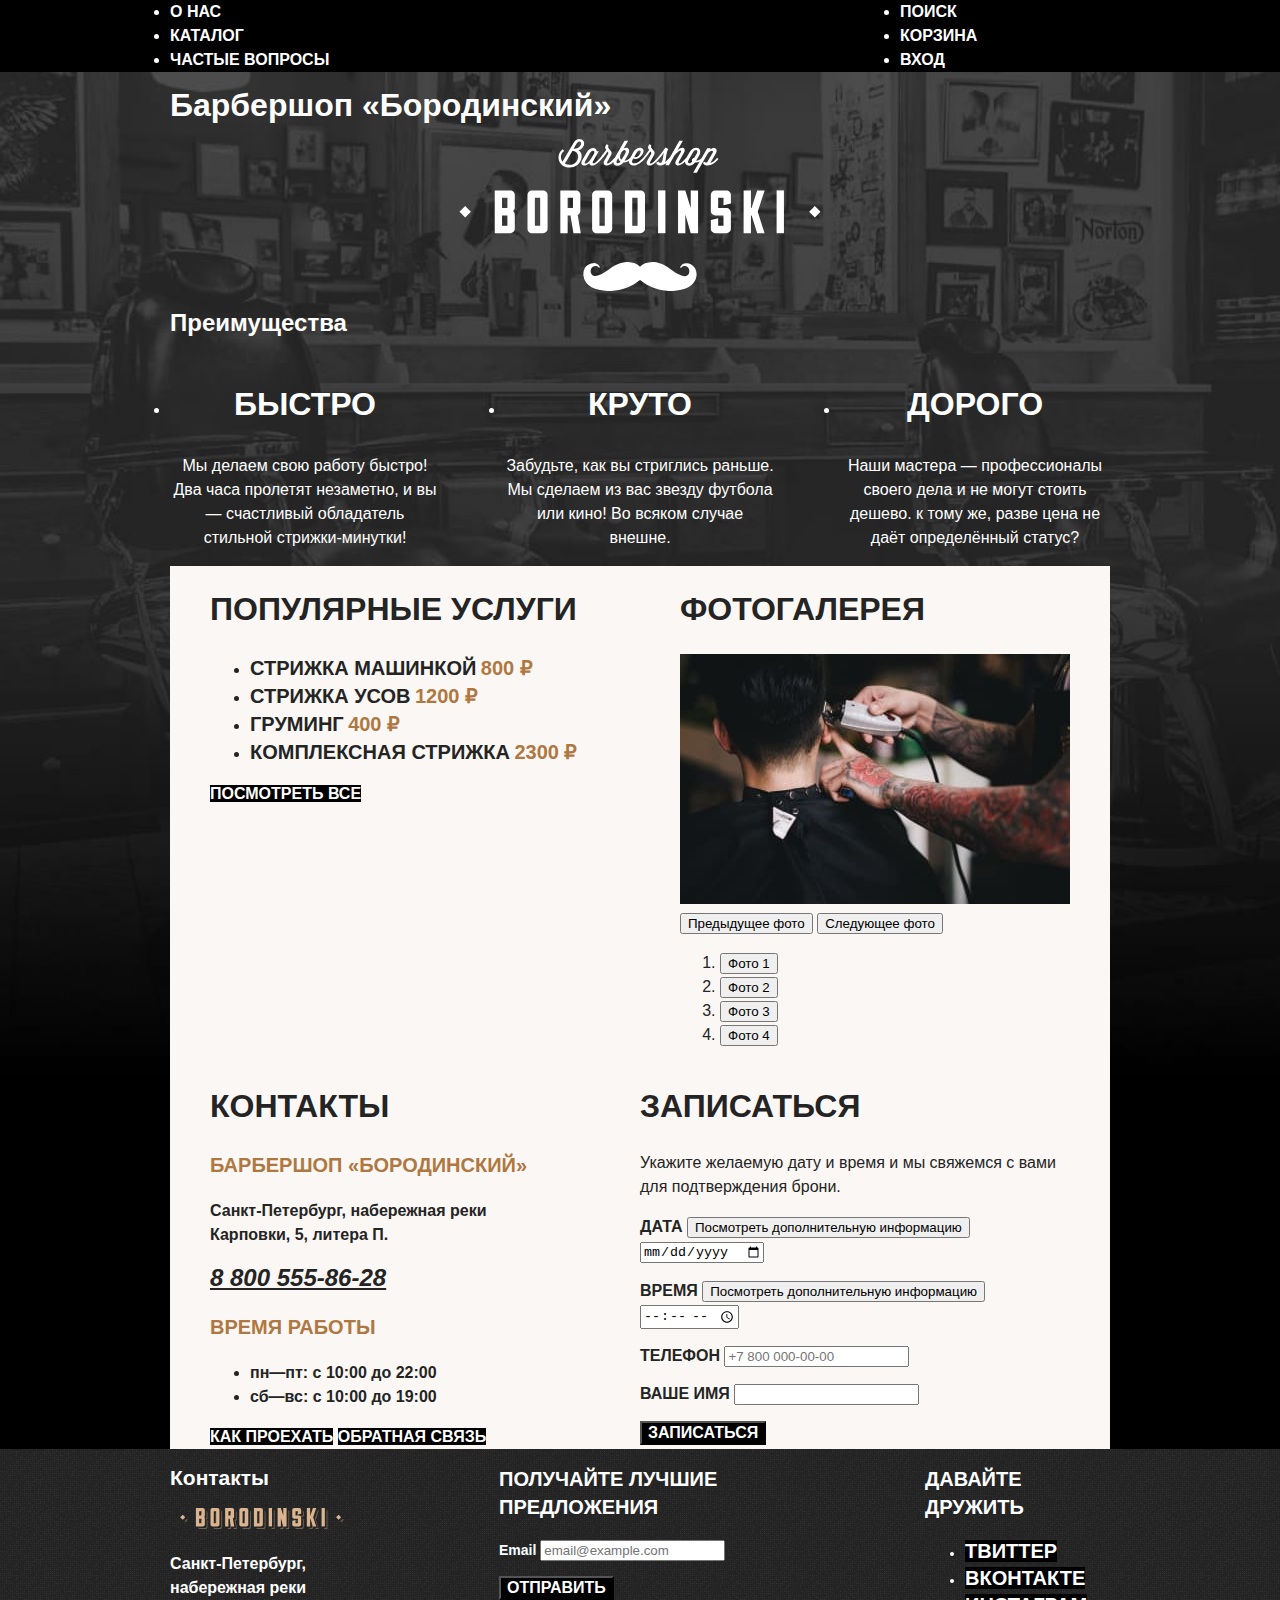
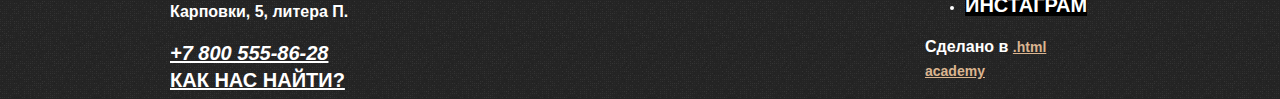
==== index.html @ 13f176ca "index.html" ====
<!DOCTYPE html>
<html lang="ru">
<head>
    <meta charset="UTF-8">
    <meta http-equiv="X-UA-Compatible" content="IE=edge">
    <meta name="viewport" content="width=device-width, initial-scale=1.0">
    <link rel="stylesheet" href="styles/style.css">
    <title>Барбершоп «Бородинский»</title>
</head>
<body>
    <header class="page-header">
        <nav class="navigation">
            <ul class="navigation-list">
                <li class="navigation-item">
                    <a class="navigation-link" href="about.html">О нас</a>
                </li>
                <li class="navigation-item">
                    <a class="navigation-link" href="catalog.html">Каталог</a>
                </li>
                <li class="navigation-item">
                    <a class="navigation-link" href="faq.html">Частые вопросы</a>
                </li>
            </ul>

            <ul class="navigation-list navigation-user">
                <li class="navigation-item">
                    <a class="navigation-link" href="#">
                        <span class="visually-hidden">Поиск</span>
                    </a>
                </li>
                <li class="navigation-item">
                    <a class="navigation-link" href="#">
                        <span class="visually-hidden">Корзина</span>
                    </a>
                </li>
                <li class="navigation-item">
                    <a class="navigation-link" href="#">
                        <span class="visually-hidden">Вход</span>
                    </a>
                </li>
            </ul>
        </nav>    
    </header>
    <main class="main-index">
        <div class="page-container">
            <h1 class="visually-hidden">Барбершоп «Бородинский»</h1>
            <img class="logo" src="/images/main-logo.svg" alt="Логотип барбершопа «Бородинский»" width="367" height="152">
        <!--Преимущества-->
            <section class="advantages">
                <h2 class="visually-hidden">Преимущества</h2>
                <ul class="advantages-list">
                    <li class="advantages-item">
                        <h3 class="advantages-title">Быстро</h2>
                        <p class="advantages-description">Мы делаем свою работу быстро! Два часа пролетят незаметно, и вы — счастливый обладатель стильной стрижки-минутки!</p>
                    </li>
                    <li class="advantages-item">
                        <h3 class="advantages-title">Круто</h2>
                        <p class="advantages-description">Забудьте, как вы стриглись раньше. Мы сделаем из вас звезду футбола или кино! Во всяком случае внешне.</p>
                    </li>
                    <li class="advantages-item">
                        <h3 class="advantages-title">Дорого</h2>
                        <p class="advantages-description">Наши мастера — профессионалы своего дела и не могут стоить дешево. к тому же, разве цена не даёт определённый статус?</p>
                    </li>
                </ul>   
            </section>

            <div class="index-columns">
        <!--Популярные услуги-->
                <section class="services">
                    <h2 class="services-title">Популярные услуги</h2>
                    <ul class="services-list">
                        <li class="services-item">
                            <span class="services-name">Стрижка машинкой</span>
                            <b class="services-price">800 ₽</b>
                        </li>
                        <li class="services-item">
                            <span class="services-name">Стрижка усов</span>
                            <b class="services-price">1200 ₽</b>
                        </li>
                        <li class="services-item">
                            <span class="services-name">Груминг</span>
                            <b class="services-price">400 ₽</b>
                        </li>
                        <li class="services-item">
                            <span class="services-name">Комплексная стрижка</span>
                            <b class="services-price">2300 ₽</b>
                        </li>
                    </ul>
                    <a class="button button-all" href="#">Посмотреть все</a>
                </section>
        <!--Фотогалерея-->
                <section class="gallery">
                    <h2 class="gallery-title">Фотогалерея</h2>
                    <img class="slider-image" src="images/gallery-1.jpg" alt="Примеры работ" width="390" height="250">
                    <button class="slider-button slider-prev" type="button">
                        <span class="visually-hidden">Предыдущее фото</span>
                    </button>
                    <button class="slider-button slider-next" type="button">
                        <span class="visually-hidden">Следующее фото</span>
                    </button>
                    <ol class="slider-pagination">
                        <li class="slider-pagination-item">
                            <button class="slider-pagination-button slider-pagination-button-current" type="button">
                                <span class="visually-hidden">Фото 1</span>
                            </button>
                        </li>
                        <li class="slider-pagination-item">
                            <button class="slider-pagination-button" type="button">
                                <span class="visually-hidden">Фото 2</span>
                            </button>
                        </li>
                        <li class="slider-pagination-item">
                            <button class="slider-pagination-button" type="button">
                                <span class="visually-hidden">Фото 3</span>
                            </button>
                        </li>
                        <li class="slider-pagination-item">
                            <button class="slider-pagination-button" type="button">
                                <span class="visually-hidden">Фото 4</span>
                            </button>
                        </li>
                    </ol>
                </section>
            </div>
            <div class="index-columns">
                <!--Контакты-->
                <section class="contacts">
                    <h2 class="contacts-title">Контакты</h2>
                    <h3 class="contacts-subtitle">Барбершоп «Бородинский»</h3>
                        <address class="contacts-address">
                            <p class="contacts-address-text">Санкт-Петербург, набережная реки Карповки, 5, литера П.</p>
                            <a class="contacts-phone" href="tel:88005558628">8 800 555-86-28</a>
                        </address>
                    <h3 class="contacts-subtitle">Время работы</h3>
                        <ul class="contacts-schedule">
                            <li class="contacts-schedule-item">пн—пт: с 10:00 до 22:00</li>
                            <li class="contacts-schedule-item">сб—вс: с 10:00 до 19:00</li>
                        </ul>
                    <a class="button" href="#">Как проехать</a>
                    <a class="button button-feedback" href="#">Обратная связь</a>
                </section>
                <!--Форма записи-->
                <section class="appointment">
                    <h2 class="appointment-title">Записаться</h2>
                    <p>Укажите желаемую дату и время и мы свяжемся с вами для подтверждения брони.</p>
                    <form class="appointment-form" action="https://echo.htmlacademy.ru/" method="post">
                        <p class="appointment-form-date">
                            <span class="form-label form-label-icon">
                                <label for="appointment-date">Дата</label>
                                <button class="info" type="button">
                                    <span class="visually-hidden">Посмотреть дополнительную информацию</span>
                                </button>
                            </span>
                            <input type="date" id="appointment-date" name="appointment-date" placeholder="27.10.2022">
                        </p>
                        <p class="appointment-form-time">
                            <span class="form-label form-label-icon">
                                <label for="appointment-time">Время</label>
                                <button class="info" type="button">
                                    <span class="visually-hidden">Посмотреть дополнительную информацию</span>
                                </button>
                            </span>
                            <input type="time" id="appointment-time" name="appointment-time" placeholder="10:00">
                        </p>
                        <p class="appointment-form-phone">
                            <label for="appointment-phone">Телефон</label>
                            <input type="tel" id="appointment-phone" name="appointment-phone" placeholder="+7 800 000-00-00">
                        </p>
                        <p class="appointment-form-name">
                            <label for="appointment-name">Ваше имя</label>
                            <input type="text" id="appointment-name" name="appointment-name">
                        </p>
                        <button class="button" type="submit">Записаться</button>
                    </form>
                </section>
            </div>
        </div>
    </main>
    <footer class="page-footer">
        <div class="page-footer-container">
            <section class="footer-contacts">
                <h2 class="visually-hidden">Контакты</h2>
                <img class="footer-logo" src="images/footer-logo.svg" alt="Логотип барбершопа «Бородинский»" width="184" height="21">
                <address class="footer-contacts-address">
                    <p class="about-text">Санкт-Петербург, набережная реки Карповки, 5, литера П.</p>
                    <a class="footer-contacts-address-phone" href="tel:+78005558628">+7 800 555-86-28</a>
                </address>
                <a class="footer-contacts-map-link" href="#">Как нас найти?</a>
            </section>
            <section class="newsletter">
                <h2 class="page-footer-title">Получайте лучшие предложения</h2>
                <form class="newsletter-form" action="https://echo.htmlacademy.ru/" method="post">
                    <p class="newsletter-email">
                        <label class="visually-hidden" for="newsletter-email">Email</label>
                        <input class="field"  placeholder="email@example.com" type="email" name="newsletter-email" id="newsletter-email" required>
                    </p>
                    <button class="button newsletter-button" type="submit">
                        <span class="visually-hidden">Отправить</span>
                    </button>
                </form>   
            </section>
            <section class="footer-social">
            <h2 class="page-footer-title">Давайте дружить</h2>
            <ul class="footer-social-list">
                <li class="footer-social-item">
                  <a class="button" href="#">
                    <span class="visually-hidden">Твиттер</span>
                  </a>
                </li>
                <li class="footer-social-item">
                  <a class="button" href="#">
                    <span class="visually-hidden">ВКонтакте</span>
                  </a>
                </li>
                <li class="footer-social-item">
                  <a class="button" href="#">
                    <span class="visually-hidden">Инстаграм</span>
                  </a>
                </li>
              </ul>
              <p class="about-text">Сделано в <a class="htmlacademy-link" href="https://htmlacademy.ru/">.html academy</a></p>
            </section>
        </div>    
    </footer>   
</body>
</html>
---- styles/style.css ----
@font-face {
    font-family: "PT Sans Narrow";
    font-size: normal;
    font-weight: 400;
    src: url("/barbershop/fonts/ptsans-400.woff2") format("woff2");
    font-display: swap;
}

@font-face {
    font-family: "PT Sans Narrow";
    font-size: normal;
    font-weight: 700;
    src: url("/barbershop/fonts/ptsans-700.woff2") format("woff2");
    font-display: swap;
}

html {
    height: 100%;
}

body {
    margin: 0;
    display: flex;
    flex-direction: column;
    min-height: 100%;
    font-family: "PT Sans Narrow", sans-serif;
    font-size: 16px;
    line-height: 24px;
    background-color: #FBF7F4;
    color: #242424;
}

/*Кнопка*/
.button {
    font-family: inherit;
    font-weight: 700;
    background: #000000;
    color: #FFFFFF;
    font-size: 16px;
    text-align: center;
    text-transform: uppercase;
    text-decoration: none;
}

/*Шапка*/
.page-header {
    background-color: #000000;
    color: #FFFFFF;
}

.navigation {
    width: 940px;
    margin: 0 auto;
    display: flex;
}

.navigation-list {
    margin: 0;
    padding: 0;
    width: 320px;
}

.navigation-user {
    width: 210px;
    margin-left: auto;
}

.navigation-link {
    font-weight: 700;
    font-size: 16px;
    line-height: 22px;
    text-transform: uppercase;
    text-decoration: none;
    color: #FFFFFF;
    text-align: center;
}

/*Основное*/
.main-index {
    flex-grow: 1;
    color: #FFFFFF;
    background-color: #000000;
    background-image: url("/images/interior.jpg");
    background-size: 100% auto;
    background-repeat: no-repeat;
}

.page-container {
    width: 940px;
    margin: 0 auto;
}

/*Логотип*/
.logo {
    display: block;
    margin: 0 auto;
}

.page-header-logo {
    width: 140px;
    margin-right: 100px;
}

/*Преимущества*/
.advantages-list {
    margin: 0;
    padding: 0;
    text-align: center;
    display: flex;
    justify-content: space-between;
}

.advantages-item {
    width: 270px;
}

.advantages-title {
    font-weight: 700;
    font-size: 32px;
    line-height: 35px;
    text-transform: uppercase;
}

.index-columns {
    background-color: #FBF7F4;
    color: #242424;
    background-image: url("/images/noisy-texture-80x80-o8-d27-c-1f1f1f-t1\ 1.png");
    background-repeat: repeat;
    display: flex;
    justify-content: space-between;
    padding: 0 40px;
}

/*Популярные услуги*/
.services {
    width: 390px;
}

.services-title {
    font-weight: 700;
    font-size: 32px;
    line-height: 35px;
    text-transform: uppercase;
}

.services-name {
    color: #242424;
    font-weight: 700;
    font-size: 20px;
    line-height: 28px;
    text-transform: uppercase;
}

.services-price {
    color: #AF7842;
    font-weight: 700;
    font-size: 20px;
    text-transform: uppercase;
}
/*Фотогалерея*/
.gallery {
    width: 390px;
}

.gallery-title {
    font-weight: 700;
    font-size: 32px;
    line-height: 35px;
    text-transform: uppercase;
    color: #242424;
}
/*Контакты*/
.contacts {
    width: 350px;
}

.contacts-title {
    font-weight: 700;
    font-size: 32px;
    line-height: 35px;
    text-transform: uppercase;
}

.contacts-subtitle {
    color: #AF7842;
    font-weight: 700;
    font-size: 20px;
    line-height: 28px;
    text-transform: uppercase;
}

.contacts-address-text {
    font-weight: 700;
    font-size: 16px;
    line-height: 24px;
    font-style: normal;
}

.contacts-phone {
    font-weight: 700;
    font-size: 24px;
    line-height: 29px;
    text-decoration-line: underline;
    text-transform: uppercase;
    color: #242424;
}

.contacts-schedule-item {
    font-weight: 700;
    font-size: 16px;
    line-height: 24px;
}
/*Записаться*/
.appointment {
    width: 430px;
}

.appointment-title {
    font-weight: 700;
    font-size: 32px;
    line-height: 35px;
    text-transform: uppercase;
}

.form-label {
    font-weight: 700;
    font-size: 16px;
    line-height: 22px;
    text-transform: uppercase;
}

.appointment-form-phone {
    font-weight: 700;
    font-size: 16px;
    line-height: 22px;
    text-transform: uppercase;
}

.appointment-form-name {
    font-weight: 700;
    font-size: 16px;
    line-height: 22px;
    text-transform: uppercase;
}
/*Подвал*/
.page-footer {
    background-color: #242424;
    color: #FFFFFF;
    background-image: url("/images/noisy-footer.png");
    background-repeat: repeat;
    font-size: 14px;
    font-weight: 700;
}

.page-footer-container {
    width: 940px;
    margin: 0 auto;
    display: flex;
    justify-content: space-between;
}

/*Контакты*/
.footer-contacts {
    width: 183px;
}

.newsletter {
    width: 280px;
}

.footer-social {
    width: 185px;
}

.page-footer a {
    font-weight: 700;
    font-size: 20px;
    line-height: 26px;
    color: #FFFFFF
}

.page-footer .htmlacademy-link {
    font-weight: 700;
    font-size: 14px;
    line-height: 20px;
    color: #DBB590;
}

.footer-contacts-map-link {
    font-weight: 700;
    font-size: 20px;
    line-height: 26px;
    text-transform: uppercase;
}

.page-footer-title {
    font-weight: 700;
    font-size: 20px;
    line-height: 28px;
    text-transform: uppercase;
}

.about-text {
    font-style: normal;
    font-weight: 700;
    font-size: 16px;
    line-height: 24px;
}

/*Каталог*/

.main-inner {
    background-color: #FBF7F4;
    background-image: url("/images/noisy-page.png");
    background-repeat: repeat;
}

.catalog-products {
    display: flex;
}

/*Заголовок*/
.inner-header-title {
    color: #242424;
    font-weight: 700;
    font-size: 32px;
    line-height: 35px;
    text-transform: uppercase;
}

/*Хлебные крошки*/
.breadcrumbs-link {
    font-weight: 400;
    font-size: 16px;
    line-height: 22px;
    text-decoration: underline;
    color: #242424;
}

.breadcrumbs-link-current {
    color: #595959;
    font-weight: 400;
    font-size: 16px;
    line-height: 22px;
    text-decoration: none;
}

/*Цена*/
.catalog-right-column {
    width: 700px;
}

.catalog-filter {
    width: 220px;
    margin-right: 20px;
}

.catalog-filter-title {
    color: #000000;
    font-weight: 700;
    font-size: 20px;
    line-height: 28px;
    text-transform: uppercase;
}

.catalog-filter-input {
    font-weight: 400;
    font-size: 16px;
    line-height: 22px;
    color: #242424;
}

.control-label {
    font-weight: 700;
    font-size: 16px;
    line-height: 22px;
    color: #242424;
}

/*Сортировка*/
.select-control {
    color: #242424;
    font-weight: 700;
    font-size: 16px;
    line-height: 24px;
}

/*Карточки товаров*/
.product-card-image {
    width: 220px;
    height: 168px;
}

.product-card-title {
    color: #000000;
    font-weight: 700;
    font-size: 16px;
    line-height: 24px;
}

.product-card-price {
    color: #814B18;
    font-weight: 700;
    font-size: 24px;
    line-height: 29px;
}

.product-card-link {
    text-decoration: none;
    text-align: left;
}

/*Пагинация*/
.pagination {
    background-color: #FFFFFF;
}

.pagination-link {
    color: #FFFFFF;
    background-color: #000000;
    text-decoration: none;
    line-height: 16px;
    font-weight: 700;
}

.pagination-current {
    color: #242424;
    background-color: #FFFFFF;
}
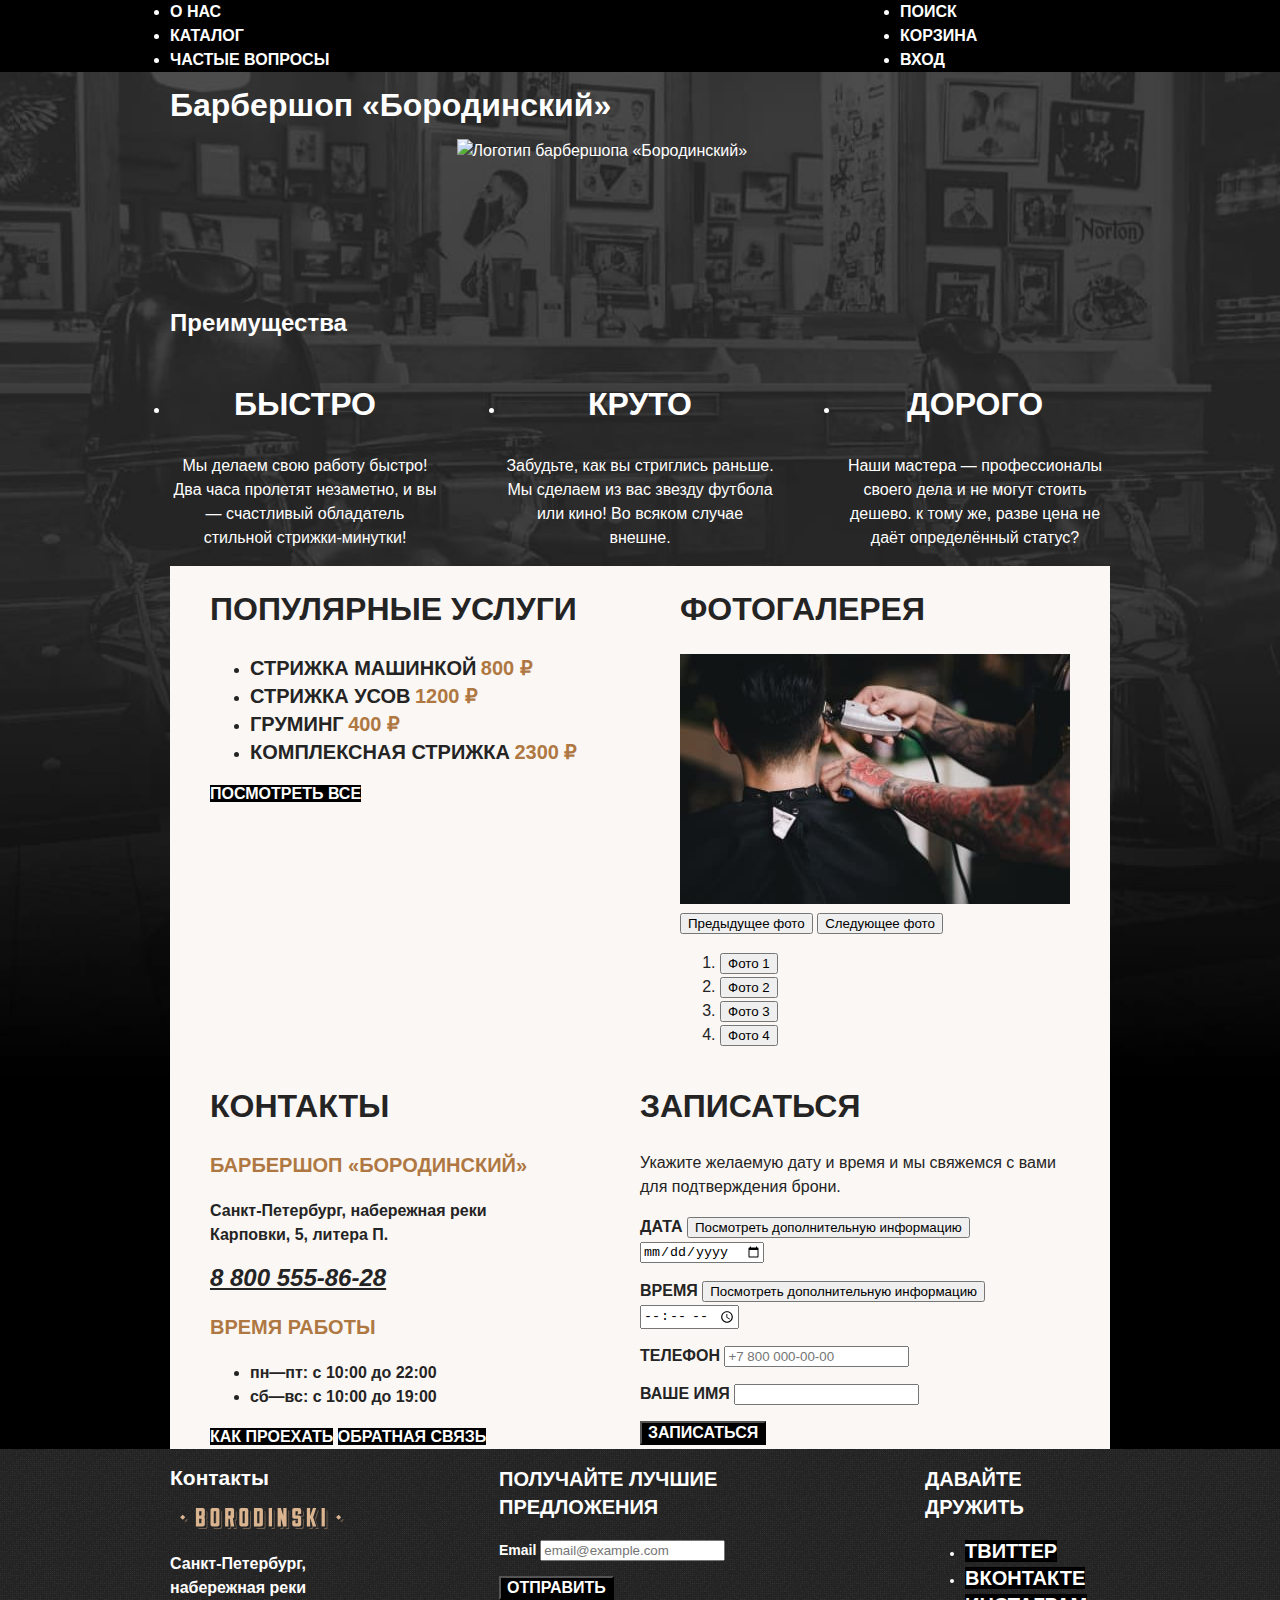
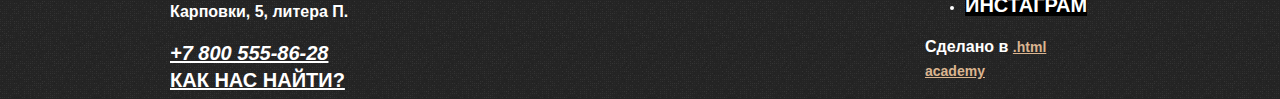
==== commit ec31b22a: "change main logo" ====
--- a/index.html
+++ b/index.html
@@ -44,7 +44,7 @@
     <main class="main-index">
         <div class="page-container">
             <h1 class="visually-hidden">Барбершоп «Бородинский»</h1>
-            <img class="logo" src="/images/main-logo.svg" alt="Логотип барбершопа «Бородинский»" width="367" height="152">
+            <img class="logo" src="/barbershop/images/main-logo.svg" alt="Логотип барбершопа «Бородинский»" width="367" height="152">
         <!--Преимущества-->
             <section class="advantages">
                 <h2 class="visually-hidden">Преимущества</h2>
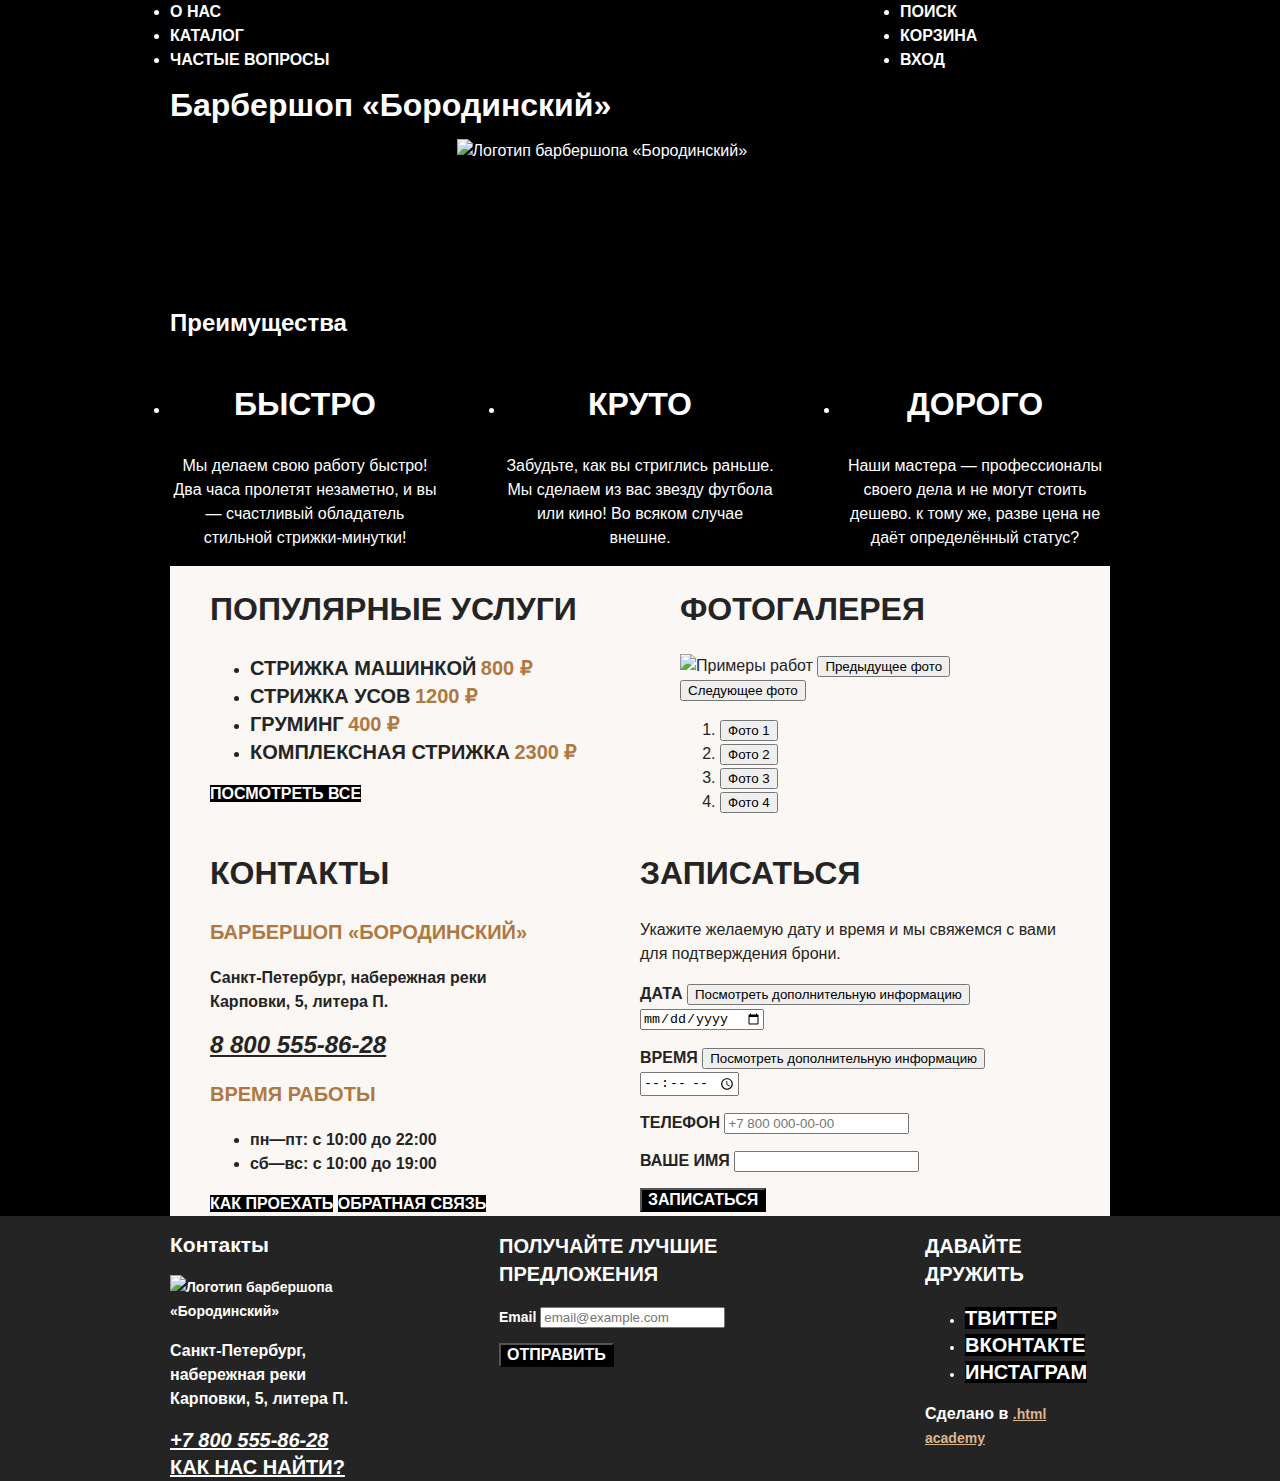
==== commit 3c5498dd: "change images" ====
--- a/index.html
+++ b/index.html
@@ -91,7 +91,7 @@
         <!--Фотогалерея-->
                 <section class="gallery">
                     <h2 class="gallery-title">Фотогалерея</h2>
-                    <img class="slider-image" src="images/gallery-1.jpg" alt="Примеры работ" width="390" height="250">
+                    <img class="slider-image" src="/barbershop/images/gallery-1.jpg" alt="Примеры работ" width="390" height="250">
                     <button class="slider-button slider-prev" type="button">
                         <span class="visually-hidden">Предыдущее фото</span>
                     </button>
@@ -180,7 +180,7 @@
         <div class="page-footer-container">
             <section class="footer-contacts">
                 <h2 class="visually-hidden">Контакты</h2>
-                <img class="footer-logo" src="images/footer-logo.svg" alt="Логотип барбершопа «Бородинский»" width="184" height="21">
+                <img class="footer-logo" src="/barbershop/images/footer-logo.svg" alt="Логотип барбершопа «Бородинский»" width="184" height="21">
                 <address class="footer-contacts-address">
                     <p class="about-text">Санкт-Петербург, набережная реки Карповки, 5, литера П.</p>
                     <a class="footer-contacts-address-phone" href="tel:+78005558628">+7 800 555-86-28</a>
--- a/styles/style.css
+++ b/styles/style.css
@@ -80,7 +80,7 @@
     flex-grow: 1;
     color: #FFFFFF;
     background-color: #000000;
-    background-image: url("/images/interior.jpg");
+    background-image: url("/barbershop/images/interior.jpg");
     background-size: 100% auto;
     background-repeat: no-repeat;
 }
@@ -124,7 +124,7 @@
 .index-columns {
     background-color: #FBF7F4;
     color: #242424;
-    background-image: url("/images/noisy-texture-80x80-o8-d27-c-1f1f1f-t1\ 1.png");
+    background-image: url("/barbershop/images/noisy-page.png");
     background-repeat: repeat;
     display: flex;
     justify-content: space-between;
@@ -246,7 +246,7 @@
 .page-footer {
     background-color: #242424;
     color: #FFFFFF;
-    background-image: url("/images/noisy-footer.png");
+    background-image: url("/barbershop/images/noisy-footer.png");
     background-repeat: repeat;
     font-size: 14px;
     font-weight: 700;
@@ -311,7 +311,7 @@
 
 .main-inner {
     background-color: #FBF7F4;
-    background-image: url("/images/noisy-page.png");
+    background-image: url("/barbershop/images/noisy-page.png");
     background-repeat: repeat;
 }
 
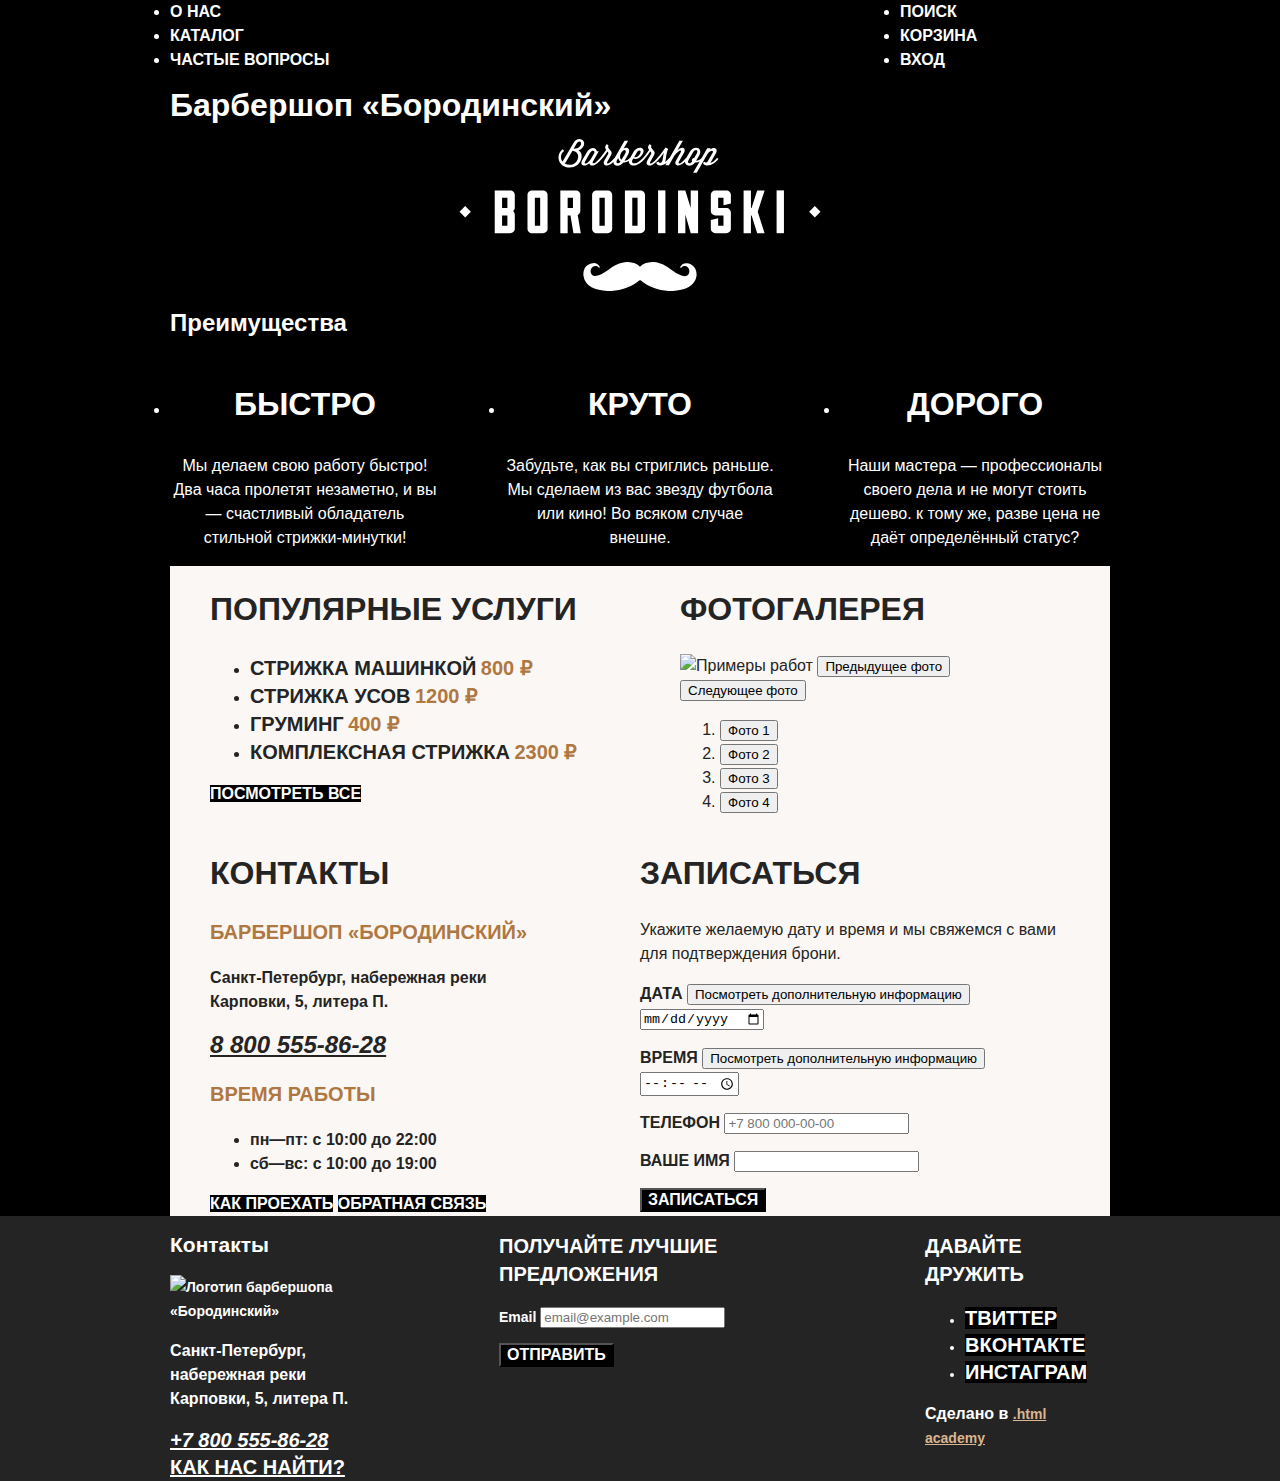
==== commit 4b390b8a: "fix" ====
--- a/index.html
+++ b/index.html
@@ -44,7 +44,7 @@
     <main class="main-index">
         <div class="page-container">
             <h1 class="visually-hidden">Барбершоп «Бородинский»</h1>
-            <img class="logo" src="/barbershop/images/main-logo.svg" alt="Логотип барбершопа «Бородинский»" width="367" height="152">
+            <img class="logo" src="/images/main-logo.svg" alt="Логотип барбершопа «Бородинский»" width="367" height="152">
         <!--Преимущества-->
             <section class="advantages">
                 <h2 class="visually-hidden">Преимущества</h2>
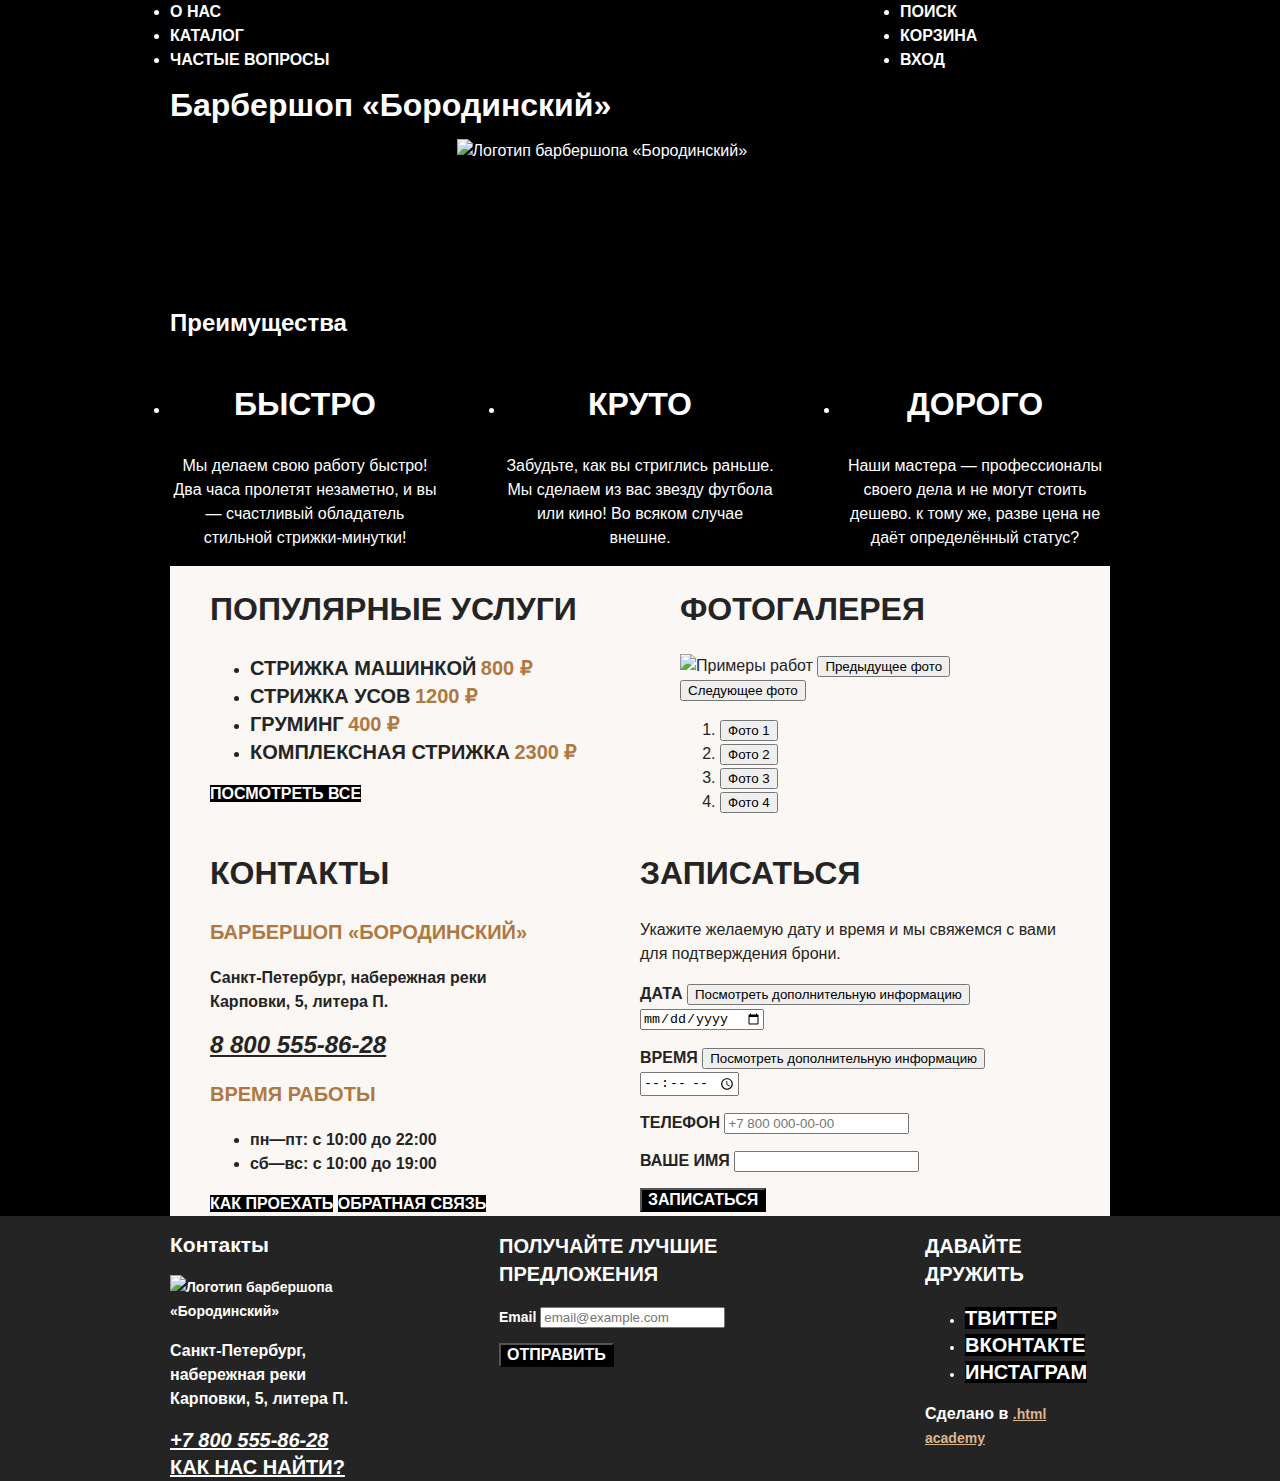
==== commit 1d5a3239: "Update index.html" ====
--- a/index.html
+++ b/index.html
@@ -44,7 +44,7 @@
     <main class="main-index">
         <div class="page-container">
             <h1 class="visually-hidden">Барбершоп «Бородинский»</h1>
-            <img class="logo" src="/images/main-logo.svg" alt="Логотип барбершопа «Бородинский»" width="367" height="152">
+            <img class="logo" src="/barbershop/images/main-logo.svg" alt="Логотип барбершопа «Бородинский»" width="367" height="152">
         <!--Преимущества-->
             <section class="advantages">
                 <h2 class="visually-hidden">Преимущества</h2>
@@ -223,4 +223,4 @@
         </div>    
     </footer>   
 </body>
-</html>+</html>
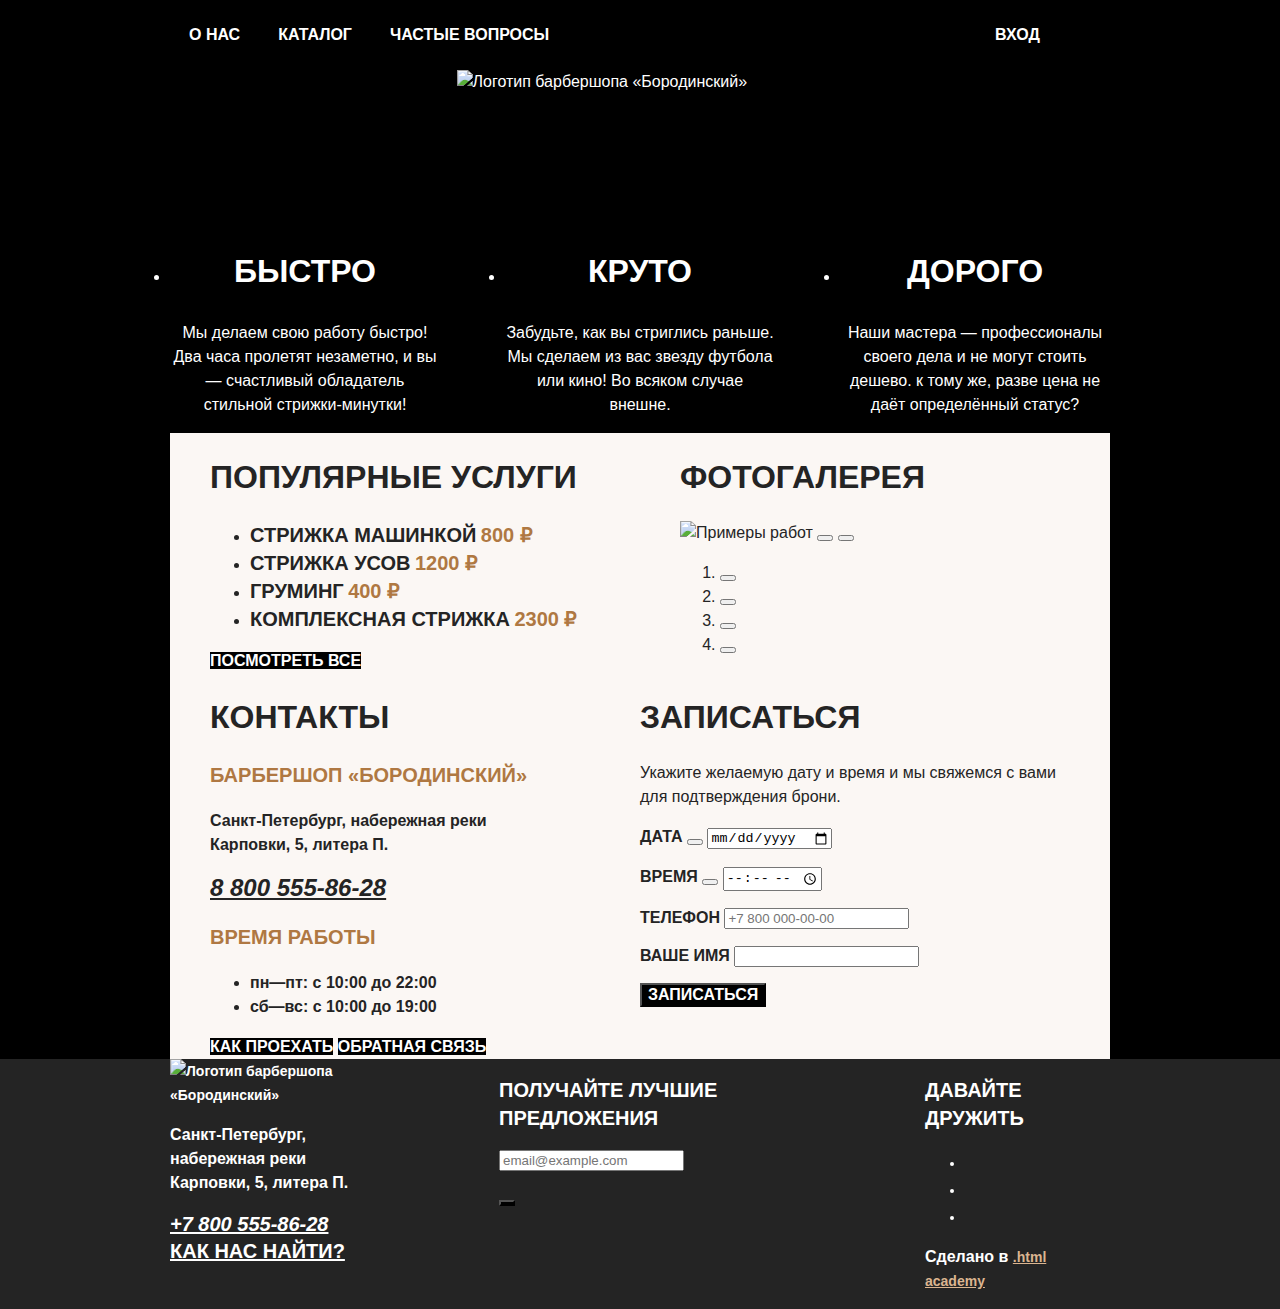
==== commit 72097657: "changes" ====
--- a/index.html
+++ b/index.html
@@ -34,9 +34,7 @@
                     </a>
                 </li>
                 <li class="navigation-item">
-                    <a class="navigation-link" href="#">
-                        <span class="visually-hidden">Вход</span>
-                    </a>
+                    <a class="navigation-link" href="#">Вход</a>
                 </li>
             </ul>
         </nav>    
--- a/styles/style.css
+++ b/styles/style.css
@@ -30,6 +30,17 @@
     color: #242424;
 }
 
+.visually-hidden {
+    position: absolute;
+    width: 1px;
+    height: 1px;
+    margin: -1px;
+    padding: 0;
+    border: 0;
+    clip: rect(0 0 0 0);
+    overflow: hidden;
+  }  
+
 /*Кнопка*/
 .button {
     font-family: inherit;
@@ -57,7 +68,10 @@
 .navigation-list {
     margin: 0;
     padding: 0;
-    width: 320px;
+    width: 470px;
+    list-style-type: none;
+    display: flex;
+    flex-wrap: wrap;
 }
 
 .navigation-user {
@@ -66,6 +80,8 @@
 }
 
 .navigation-link {
+    display: block;
+    padding: 24px 19px;
     font-weight: 700;
     font-size: 16px;
     line-height: 22px;
@@ -76,8 +92,11 @@
 }
 
 /*Основное*/
+.main-container {
+    flex-grow: 1;
+}
+
 .main-index {
-    flex-grow: 1;
     color: #FFFFFF;
     background-color: #000000;
     background-image: url("/barbershop/images/interior.jpg");
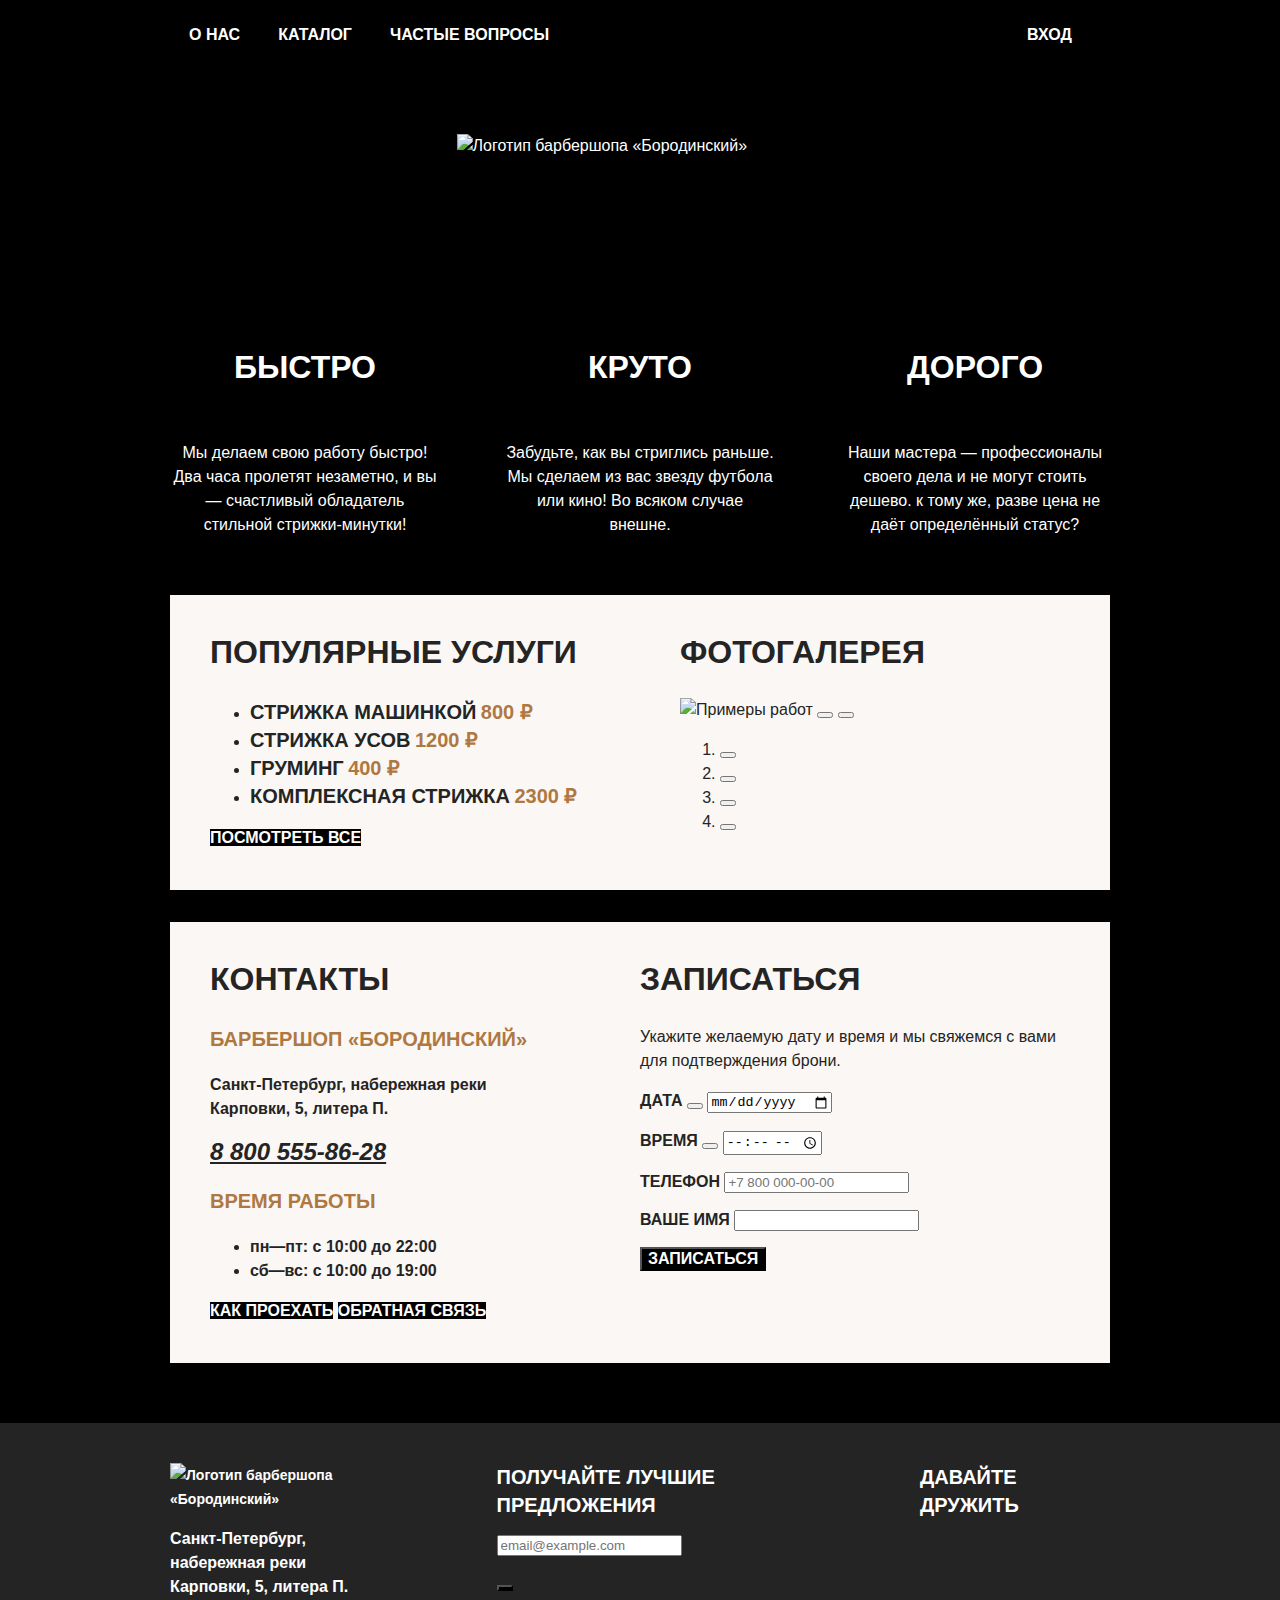
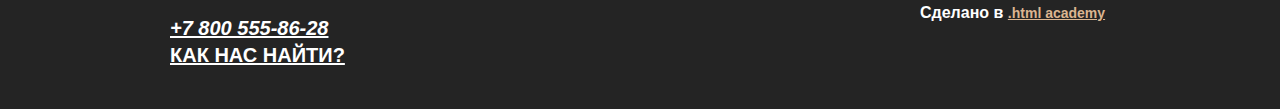
==== commit db59a596: "Index Page changes" ====
--- a/index.html
+++ b/index.html
@@ -39,7 +39,7 @@
             </ul>
         </nav>    
     </header>
-    <main class="main-index">
+    <main class="main-container main-index">
         <div class="page-container">
             <h1 class="visually-hidden">Барбершоп «Бородинский»</h1>
             <img class="logo" src="/barbershop/images/main-logo.svg" alt="Логотип барбершопа «Бородинский»" width="367" height="152">
--- a/styles/style.css
+++ b/styles/style.css
@@ -79,6 +79,11 @@
     margin-left: auto;
 }
 
+.navigation-user .navigation-link {
+    min-width: 16px;
+    min-height: 22px;
+}
+
 .navigation-link {
     display: block;
     padding: 24px 19px;
@@ -94,6 +99,8 @@
 /*Основное*/
 .main-container {
     flex-grow: 1;
+    padding-top: 64px;
+    padding-bottom: 60px;
 }
 
 .main-index {
@@ -113,6 +120,7 @@
 .logo {
     display: block;
     margin: 0 auto;
+    margin-bottom: 64px;
 }
 
 .page-header-logo {
@@ -121,12 +129,17 @@
 }
 
 /*Преимущества*/
+.advantages {
+    margin-bottom: 58px;
+}
+
 .advantages-list {
     margin: 0;
     padding: 0;
     text-align: center;
     display: flex;
     justify-content: space-between;
+    list-style-type: none;
 }
 
 .advantages-item {
@@ -138,6 +151,12 @@
     font-size: 32px;
     line-height: 35px;
     text-transform: uppercase;
+    margin-top: 0;
+    margin-bottom: 56px;
+}
+
+.advantages-description {
+    margin: 0;
 }
 
 .index-columns {
@@ -147,7 +166,12 @@
     background-repeat: repeat;
     display: flex;
     justify-content: space-between;
-    padding: 0 40px;
+    padding: 40px;
+    margin-bottom: 32px;
+}
+
+.index-columns:last-child {
+    margin-bottom: 0;
 }
 
 /*Популярные услуги*/
@@ -160,6 +184,8 @@
     font-size: 32px;
     line-height: 35px;
     text-transform: uppercase;
+    margin-top: 0;
+    margin-bottom: 28px;
 }
 
 .services-name {
@@ -187,6 +213,8 @@
     line-height: 35px;
     text-transform: uppercase;
     color: #242424;
+    margin-top: 0;
+    margin-bottom: 28px;
 }
 /*Контакты*/
 .contacts {
@@ -198,6 +226,8 @@
     font-size: 32px;
     line-height: 35px;
     text-transform: uppercase;
+    margin-top: 0;
+    margin-bottom: 28px;
 }
 
 .contacts-subtitle {
@@ -239,6 +269,8 @@
     font-size: 32px;
     line-height: 35px;
     text-transform: uppercase;
+    margin-top: 0;
+    margin-bottom: 28px;
 }
 
 .form-label {
@@ -276,6 +308,8 @@
     margin: 0 auto;
     display: flex;
     justify-content: space-between;
+    margin-top: 40px;
+    margin-bottom: 40px;
 }
 
 /*Контакты*/
@@ -288,7 +322,26 @@
 }
 
 .footer-social {
-    width: 185px;
+    width: 190px;
+}
+
+.footer-social-list {
+    margin: 0;
+    padding: 0;
+    list-style-type: none;
+    display: flex;
+    flex-wrap: wrap;
+}
+
+.footer-social-item {
+    width: 56px;
+    height: 44px;
+    margin-right: 8px;
+    margin-bottom: 8px;
+}
+
+.footer-social-item:nth-child(3n) {
+    margin-right: 0;
 }
 
 .page-footer a {
@@ -317,6 +370,8 @@
     font-size: 20px;
     line-height: 28px;
     text-transform: uppercase;
+    margin-top: 0;
+    margin-bottom: 14px;
 }
 
 .about-text {
